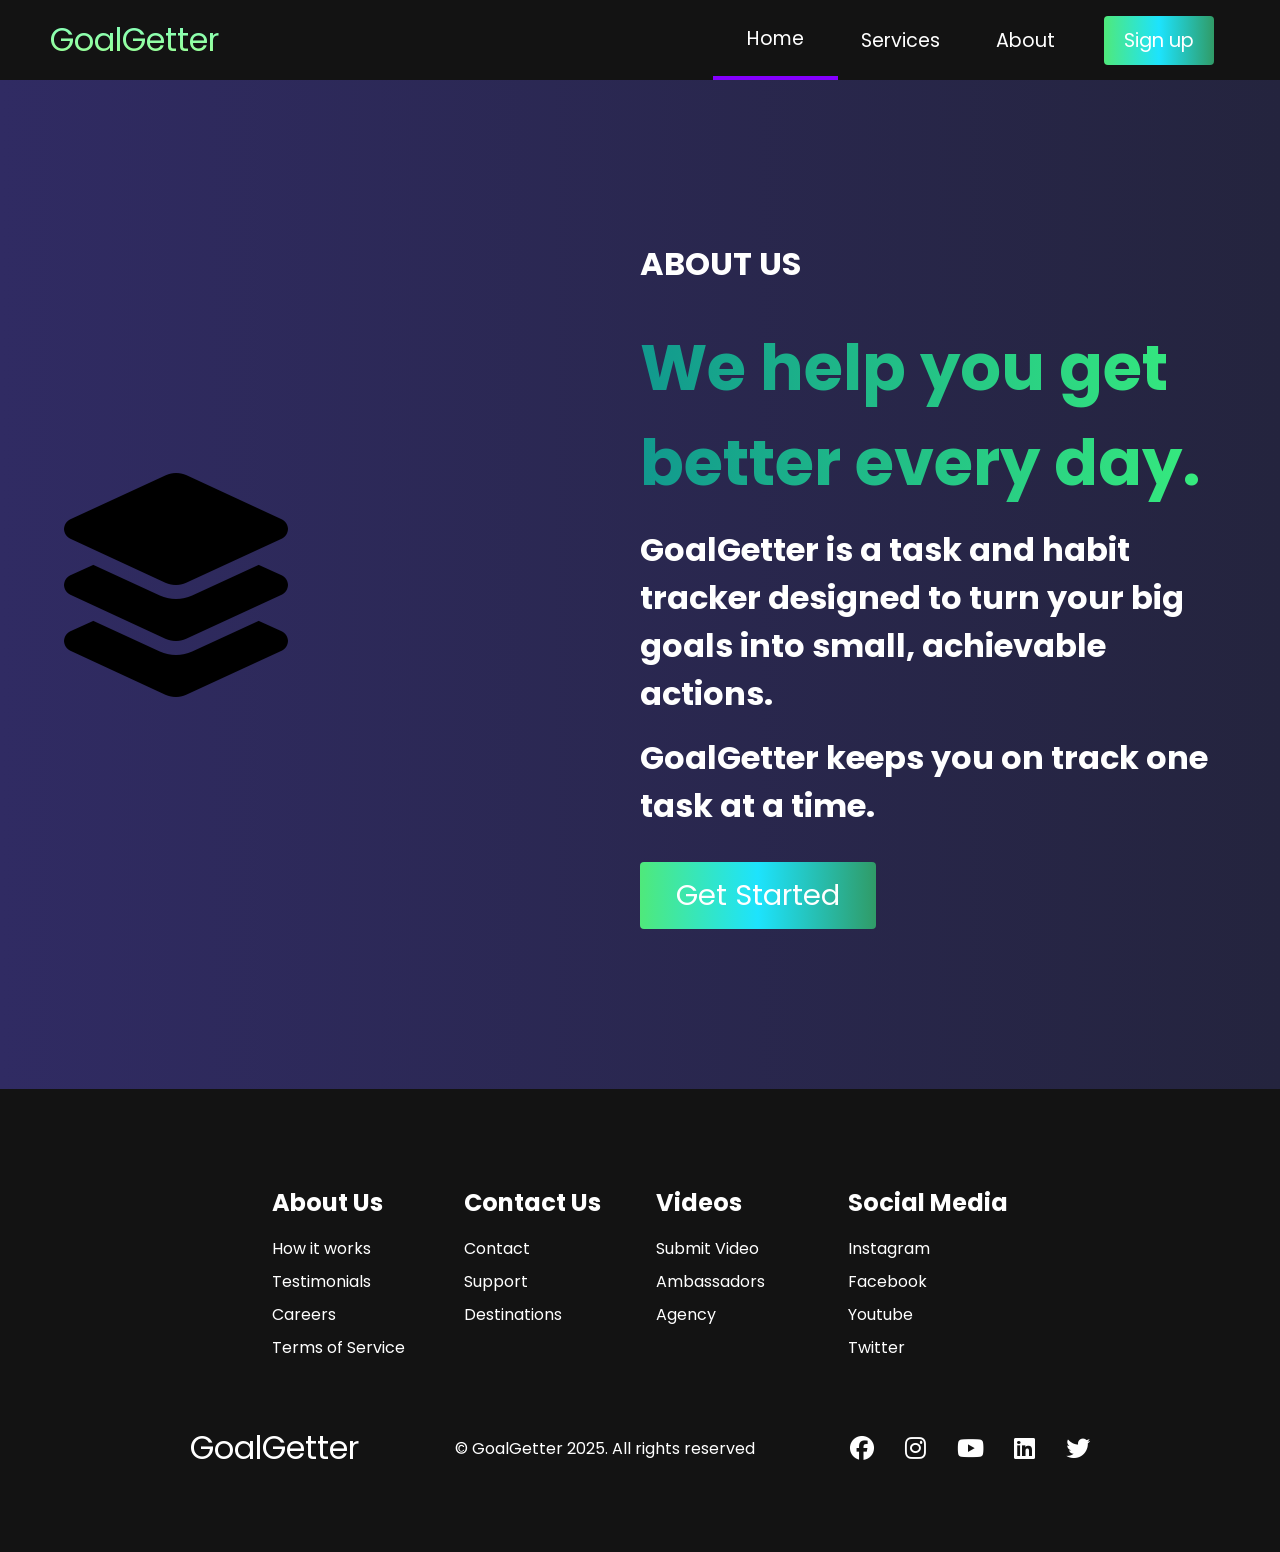
==== about.html @ 1eff2c76 "Add files via upload" ====
<!DOCTYPE html>
<html lang="en">
<head>
    <link href="https://fonts.googleapis.com/css2?family=Poppins:wght@400;500;600;700&display=swap" rel="stylesheet">

    <meta charset="UTF-8">
    <meta name="viewport" content="width=device-width, initial-scale=1.0">
    <title>GoalGetter - About</title>
    <link rel="stylesheet" href="styles.css"> 
    <link rel="stylesheet" href="https://cdnjs.cloudflare.com/ajax/libs/font-awesome/6.4.0/css/all.min.css">
    <link href="https://fonts.googleapis.com/css2?family=Poppins:wght@400;500;600;700&display=swap" rel="stylesheet">
</head>
<body>

    <div id="page-loader">
  <div class="spinner"></div>
</div>

    <!--Navbar-->
    <nav class="navbar">
        <div class="navbar__container">
            <a href="index.html" id="navbar__logo">GoalGetter</a>
            
            <div class="navbar__toggle" id="mobile-menu">
                <span class="bar"></span>
                <span class="bar"></span>
                <span class="bar"></span>
            </div>
            
            <ul class="navbar__menu">
                <li class="navbar__item">
                    <a href="index.html" class="navbar__links" id="home-page">Home</a>
                </li>
                <li class="navbar__item">
                    <a href="services.html" class="navbar__links" id="services-page">Services</a>
                </li>
                <li class="navbar__item">
                    <a href="about.html" class="navbar__links" id="about-page">About</a>
                </li>
                <li class="navbar__btn">
                    <a href="signup.html" class="button" id="signup">Sign up</a>
                </li>
            </ul> 
        </div>
    </nav>

    <!--About Page Content-->
    <div class="main">
        <div class="main__container">
            <div class="main__image--container">
                <div class="main__image--card">
                    <i class="fas fa-layer-group pop-bounce"></i>
                </div>
            </div>
            <div class="main__content">
  <h1 class="fade-scale">About Us</h1>
  <h2 class="fade-scale">We help you get better every day.</h2>
  <p class="slide-left">
    GoalGetter is a task and habit tracker designed to turn your big goals into small, achievable actions.
  </p>
  <p class="slide-left">
    GoalGetter keeps you on track one task at a time.
  </p>
  <button class="main__btn pop-bounce"><a href="signup.html">Get Started</a></button>
</div>

        </div>
    </div>

    <!--Footer (same as in index.html)-->
    <div class="footer__container">
      <div class="footer__links">
        <div class="footer__link--wrapper">
          <div class="footer__link--items">
            <h2>About Us</h2>
            <a href="about.html">How it works</a>
            <a href="about.html">Testimonials</a>
            <a href="about.html">Careers</a>
            <a href="about.html">Terms of Service</a>
          </div>
          <div class="footer__link--items">
            <h2>Contact Us</h2>
            <a href="signup.html">Contact</a>
            <a href="signup.html">Support</a>
            <a href="index.html">Destinations</a>
          </div>
        </div>
        <div class="footer__link--wrapper">
          <div class="footer__link--items">
            <h2>Videos</h2>
            <a href="/">Submit Video</a>
            <a href="/">Ambassadors</a>
            <a href="/">Agency</a>
          </div>
          <div class="footer__link--items">
            <h2>Social Media</h2>
            <a href="/">Instagram</a>
            <a href="/">Facebook</a>
            <a href="/">Youtube</a>
            <a href="/">Twitter</a>
          </div>
        </div>
      </div>
      <section class="social__media">
        <div class="social__media--wrap">
          <div class="footer__logo">
            <a href="index.html" id="footer__logo">GoalGetter</a>
          </div>
          <p class="website__rights">© GoalGetter 2025. All rights reserved</p>
          <div class="social__icons">
            <a href="/" class="social__icon--link" target="_blank"><i class="fab fa-facebook"></i></a>
            <a href="/" class="social__icon--link"><i class="fab fa-instagram"></i></a>
            <a href="/" class="social__icon--link"><i class="fab fa-youtube"></i></a>
            <a href="/" class="social__icon--link"><i class="fab fa-linkedin"></i></a>
            <a href="/" class="social__icon--link"><i class="fab fa-twitter"></i></a>
          </div>
        </div>
      </section>
    </div>

    <script src="web.js"></script>
    
</body>
</html>
</head>
---- styles.css ----
* {
  box-sizing: border-box;
  margin: 0;
  padding: 0;
  font-family: 'Poppins', sans-serif;
  scroll-behavior: smooth;
}

.navbar {
  background: #131313;
  height: 80px;
  display: flex;
  justify-content: center;
  align-items: center;
  font-size: 1.2rem;
  position: sticky;
  top: 0;
  z-index: 999;
}

.navbar__container {
  display: flex;
  justify-content: space-between;
  height: 80px;
  z-index: 1;
  width: 100%;
  max-width: 1300px;
  margin: 0 auto;
  padding: 0 50px;
}

#navbar__logo {
  background-color: #0F2027;
  background-image: linear-gradient(to top, #a8ff78 0%, #78ffd6 100%);
  background-size: 100%;
  -webkit-background-clip: text;
  -moz-background-clip: text;
  -webkit-text-fill-color: transparent;
  -moz-text-fill-color: transparent;
  display: flex;
  align-items: center;
  cursor: pointer;
  text-decoration: none;
  font-size: 2rem;
}

.navbar__menu {
  display: flex;
  align-items: center;
  list-style: none;
}

.navbar__item {
  height: 80px;
}

.navbar__links {
  color: #fff;
  display: flex;
  align-items: center;
  justify-content: center;
  width: 125px;
  text-decoration: none;
  height: 100%;
  transition: all 0.3s ease;
}

.navbar__btn {
  display: flex;
  justify-content: center;
  align-items: center;
  padding: 0 1rem;
  width: 100%;
}

.button {
  display: flex;
  justify-content: center;
  align-items: center;
  text-decoration: none;
  padding: 10px 20px;
  height: 100%;
  width: 100%;
  border: none;
  outline: none;
  border-radius: 4px;
  background: #3ab47d;
  background: -webkit-linear-gradient(to right, #4fe97b, #1de3fd, #309b67);
  background: linear-gradient(to right,#4fe97b, #1de3fd, #309b67);
  color: #fff;
  transition: all 0.3s ease;
}

.navbar__links:hover {
  color: #9518fc;
  transition: all 0.3s ease;
}

@media screen and (max-width: 960px) {
  .navbar__container {
    display: flex;
    justify-content: space-between;
    height: 80px;
    z-index: 1;
    width: 100%;
    max-width: 1300px;
    padding: 0;
  }

  .navbar__menu {
    display: grid;
    grid-template-columns: auto;
    margin: 0;
    width: 100%;
    position: absolute;
    top: -1000px;
    opacity: 1;
    transition: all 0.5s ease;
    z-index: -1;
  }

  .navbar__menu.active {
    background: #05eafa94;
    top: 100%;
    opacity: 1;
    transition: all 0.5s ease;
    z-index: 99;
    height: 60vh;
    font-size: 1.6rem;
  }

  #navbar__logo {
    padding-left: 25px;
  }

  .navbar__toggle .bar {
    width: 25px;
    height: 3px;
    margin: 5px auto;
    transition: all 0.3s ease-in-out;
    background: #fff;
  }

  .navbar__item {
    width: 100%;
  }

  .navbar__links {
    text-align: center;
    padding: 2rem;
    width: 100%;
    display: table;
  }

  .navbar__btn {
    padding-bottom: 2rem;
  }

  .button {
    display: flex;
    justify-content: center;
    align-items: center;
    width: 80%;
    height: 80px;
    margin: 0;
  }

  #mobile-menu {
    position: absolute;
    top: 20%;
    right: 5%;
    transform: translate(5%, 20%);
  }

  .navbar__toggle .bar {
    display: block;
    cursor: pointer;
  }

  #mobile-menu.is-active .bar:nth-child(2) {
    opacity: 0;
  }

  #mobile-menu.is-active .bar:nth-child(1) {
    transform: translateY(8px) rotate(45deg);
  }

  #mobile-menu.is-active .bar:nth-child(3) {
    transform: translateY(-8px) rotate(-45deg);
  }
}

/* Hero Section */
.hero {
  background: #0f0c29;
  background: linear-gradient(to right, #302b63, #24243e);
  padding: 200px 0;
}

.hero__container {
  display: flex;
  flex-direction: column;
  justify-content: center;
  align-items: center;
  max-width: 1200px;
  margin: 0 auto;
  height: 90%;
  text-align: center;
  padding: 30px;
}

.hero__heading {
  font-size: 100px;
  margin-bottom: 24px;
  color: #fff;
}

.hero__heading span {
  background: #1f4037; /* fallback for old browsers */
  background: -webkit-linear-gradient(
    to right,
    #1f4037,
    #99f2c8
  ); /* Chrome 10-25, Safari 5.1-6 */
  background: linear-gradient(
    to right,
    #99f2c8,
    #99f2c8
  ); /* W3C, IE 10+/ Edge, Firefox 16+, Chrome 26+, Opera 12+, Safari 7+ */
  background-size: 100%;
  -webkit-background-clip: text;
  -moz-background-clip: text;
  -webkit-text-fill-color: transparent;
  -moz-text-fill-color: transparent;
}

.hero__description {
  font-size: 60px;
  background: #99f2c8; /* fallback for old browsers */
  background: -webkit-linear-gradient(
    to right,
    #99f2c8,
    #99f2c8
  ); /* Chrome 10-25, Safari 5.1-6 */
  background: linear-gradient(
    to right,
    #99f2c8,
    #99f2c8
  ); /* W3C, IE 10+/ Edge, Firefox 16+, Chrome 26+, Opera 12+, Safari 7+ */
  background-size: 100%;
  -webkit-background-clip: text;
  -moz-background-clip: text;
  -webkit-text-fill-color: transparent;
  -moz-text-fill-color: transparent;
}

.highlight {
  border-bottom: 4px solid rgb(132, 0, 255);
}

@media screen and (max-width: 768px) {
  .hero__heading {
    font-size: 60px;
  }

  .hero__description {
    font-size: 40px;
  }
}

/* About Section */
.main {
  background-color: #302b63;
  background: linear-gradient(to right, #302b63, #24243e);
  padding: 10rem 0;
}

.main__container {
  display: grid;
  grid-template-columns: 1fr 1fr;
  align-items: center;
  justify-content: center;
  margin: 0 auto;
  height: 90%;
  z-index: 1;
  width: 100%;
  max-width: 1300px;
  padding: 0 50px;
}

.main__content {
  color: #fff;
  width: 100%;
}

.main__content h1 {
  font-size: 2rem;
  background-color: #fff;
  background-size: 100%;
  -webkit-background-clip: text;
  -moz-background-clip: text;
  -webkit-text-fill-color: transparent;
  -moz-text-fill-color: transparent;
  text-transform: uppercase;
  margin-bottom: 32px;
}

.main__content h2 {
  font-size: 4rem;
  background: #11998e; /* fallback for old browsers */
  background: -webkit-linear-gradient(
    to right,
    #11998e,
    #38ef7d
  ); /* Chrome 10-25, Safari 5.1-6 */
  background: linear-gradient(
    to right,
    #11998e,
    #38ef7d
  ); /* W3C, IE 10+/ Edge, Firefox 16+, Chrome 26+, Opera 12+, Safari 7+ */
  background-size: 100%;
  -webkit-background-clip: text;
  -moz-background-clip: text;
  -webkit-text-fill-color: transparent;
  -moz-text-fill-color: transparent;
}

.main__content p {
  margin-top: 1rem;
  font-size: 2rem;
  font-weight: 700;
}

.main__btn {
  font-size: 1.8rem;
  background: #0F2027;
  background: -webkit-linear-gradient(to right, #0F2027, #203A43, #2C5364);
  background: linear-gradient(to right, #0F2027, #203A43, #2C5364);
  padding: 20px 60px;
  border: none;
  border-radius: 4px;
  margin-top: 2rem;
  cursor: pointer;
  position: relative;
  transition: all 0.35s;
  outline: none;
}

.main__btn a {
  position: relative;
  z-index: 2;
  color: #fff;
  text-decoration: none;
}

.main__btn:after {
  position: absolute;
  content: '';
  top: 0;
  left: 0;
  width: 0;
  height: 100%;
  background: #a8ff78;
  transition: all 0.35s;
  border-radius: 4px;
}

.main__btn:hover {
  color: #fff;
}

.main__btn:hover:after {
  width: 100%;
}

.main__img--container {
  text-align: center;
}

.main__img--card {
  margin: 10px;
  height: 500px;
  width: 500px;
  border-radius: 4px;
  display: flex;
  flex-direction: column;
  justify-content: center;
  color: #fff;
  background-image: linear-gradient(to right, #00dbde 0%, #fc00ff 100%);
}

.fa-layer-group,
.fa-users {
  font-size: 14rem;
}

#card-2 {
  background: #1f4037;
  background: -webkit-linear-gradient(to right, #1f4037, #054e2c);
  background: linear-gradient(to right, #1f4037, #086339);
}

/* Mobile Responsive */
@media screen and (max-width: 1100px) {
  .main__container {
    display: grid;
    grid-template-columns: 1fr;
    align-items: center;
    justify-content: center;
    width: 100%;
    margin: 0 auto;
    height: 90%;
  }

  .main__img--container {
    display: flex;
    justify-content: center;
  }

  .main__img--card {
    height: 425px;
    width: 425px;
  }

  .main__content {
    text-align: center;
    margin-bottom: 4rem;
  }

  .main__content h1 {
    font-size: 2.5rem;
    margin-top: 2rem;
  }

  .main__content h2 {
    font-size: 3rem;
  }

  .main__content p {
    margin-top: 1rem;
    font-size: 1.5rem;
  }
}

@media screen and (max-width: 480px) {
  .main__img--card {
    width: 250px;
    height: 250px;
  }

  .fa-users,
  .fa-layer-group {
    font-size: 4rem;
  }

  .main__content h1 {
    font-size: 2rem;
    margin-top: 3rem;
  }
  .main__content h2 {
    font-size: 2rem;
  }

  .main__content p {
    margin-top: 2rem;
  }

  .main__btn {
    padding: 12px 36px;
    margin: 2.5rem 0;
  }
}

/* Services Section */
.services {
  background: #0F2027;
  background: linear-gradient(to right, #302b63, #24243e);
  display: flex;
  flex-direction: column;
  justify-content: center;
  align-items: center;
  height: 100%;
  padding: 10rem 0;
}

.services h1 {
  background-color: #131313;
  background-image: linear-gradient(to right, #00C9FF 0%, #92FE9D 100%);
  background-size: 100%;
  -webkit-background-clip: text;
  -moz-background-clip: text;
  -webkit-text-fill-color: transparent;
  -moz-text-fill-color: transparent;
  margin-bottom: 5rem;
  font-size: 2.5rem;
}

.services__wrapper {
  display: grid;
  grid-template-columns: 1fr 1fr 1fr 1fr;
  grid-template-rows: 1fr;
}

.services__card {
  margin: 10px;
  height: 425px;
  width: 300px;
  border-radius: 4px;
  display: flex;
  flex-direction: column;
  justify-content: center;
  color: #fff;
  background-image: linear-gradient(to right, #11998e 0%, #38ef7d 100%);
  transition: 0.3s ease-in;
}

.services__card:nth-child(2) {
  background: #1fa2ff; /* fallback for old browsers */
  background: -webkit-linear-gradient(
    to right,
    #0d8557,
    #11998e,
    #38ef7d
  ); /* Chrome 10-25, Safari 5.1-6 */
  background: linear-gradient(
    to right,
    #11998e,
    #11998e,
    #38ef7d
  ); /* W3C, IE 10+/ Edge, Firefox 16+, Chrome 26+, Opera 12+, Safari 7+ */
}

.services__card h2 {
  text-align: center;
}

.services__card p {
  text-align: center;
  margin-top: 24px;
  font-size: 20px;
}

.services__btn {
  display: flex;
  justify-content: center;
  margin-top: 16px;
}

.services__card button {
  color: #fff;
  padding: 14px 24px;
  border: none;
  outline: none;
  border-radius: 4px;
  background: #131313;
  font-size: 1rem;
}

.services__card button:hover {
  cursor: pointer;
}

.services__card:hover {
  transform: scale(1.075);
  transition: 0.3s ease-in;
  cursor: pointer;
}

@media screen and (max-width: 1300px) {
  .services__wrapper {
    grid-template-columns: 1fr 1fr;
  }
}

@media screen and (max-width: 768px) {
  .services__wrapper {
    grid-template-columns: 1fr;
  }
}

/* Footer CSS */
.footer__container {
  background-color: #131313;
  padding: 5rem 0;
  display: flex;
  flex-direction: column;
  justify-content: center;
  align-items: center;
}

#footer__logo {
  color: #fff;
  display: flex;
  align-items: center;
  cursor: pointer;
  text-decoration: none;
  font-size: 2rem;
}

.footer__links {
  width: 100%;
  max-width: 1000px;
  display: flex;
  justify-content: center;
}

.footer__link--wrapper {
  display: flex;
}

.footer__link--items {
  display: flex;
  flex-direction: column;
  align-items: flex-start;
  margin: 16px;
  text-align: left;
  width: 160px;
  box-sizing: border-box;
}

.footer__link--items h2 {
  margin-bottom: 16px;
  color: #fff;
}

.footer__link--items a {
  color: #fff;
  text-decoration: none;
  margin-bottom: 0.5rem;
  transition: 0.3 ease-out;
}

.footer__link--items a:hover {
  color: #e9e9e9;
  transition: 0.3 ease-out;
}

.social__icon--link {
  color: #fff;
  font-size: 24px;
}

.social__media {
  max-width: 1000px;
  width: 100%;
}

.social__media--wrap {
  display: flex;
  justify-content: space-between;
  align-items: center;
  width: 90%;
  max-width: 1000px;
  margin: 40px auto 0 auto;
}

.social__icons {
  display: flex;
  justify-content: space-between;
  align-items: center;
  width: 240px;
}

.website__rights {
  color: #fff;
}

@media screen and (max-width: 820px) {
  .footer__links {
    padding-top: 2rem;
  }

  #footer__logo {
    margin-bottom: 2rem;
  }

  .website__rights {
    margin-bottom: 2rem;
  }

  .footer__link--wrapper {
    flex-direction: column;
  }

  .social__media--wrap {
    flex-direction: column;
  }
}

@media screen and (max-width: 480px) {
  .footer__link--items {
    margin: 0;
    padding: 10px;
    width: 100%;
  }
}

/* Modern Animations */

/* Fade + Scale for headings */
.fade-scale {
  opacity: 0;
  transform: scale(0.95);
  animation: fadeScale 0.8s forwards;
}
@keyframes fadeScale {
  to {
    opacity: 1;
    transform: scale(1);
  }
}

/* Slide from left for paragraphs / text */
.slide-left {
  opacity: 0;
  transform: translateX(-30px);
  animation: slideLeft 0.8s forwards;
}
@keyframes slideLeft {
  to {
    opacity: 1;
    transform: translateX(0);
  }
}

/* Slide from right for images/cards */
.slide-right {
  opacity: 0;
  transform: translateX(30px);
  animation: slideRight 0.8s forwards;
}
@keyframes slideRight {
  to {
    opacity: 1;
    transform: translateX(0);
  }
}

/* Pop + bounce for buttons */
.pop-bounce {
  opacity: 0;
  transform: scale(0.5);
  animation: popBounce 0.8s forwards;
}
@keyframes popBounce {
  60% { transform: scale(1.05); opacity: 1; }
  80% { transform: scale(0.98); }
  100% { transform: scale(1); }
}

/* Staggered delays */
.fade-scale:nth-child(1),
.slide-left:nth-child(1),
.slide-right:nth-child(1),
.pop-bounce:nth-child(1) { animation-delay: 0.2s; }
.fade-scale:nth-child(2),
.slide-left:nth-child(2),
.slide-right:nth-child(2),
.pop-bounce:nth-child(2) { animation-delay: 0.4s; }
.fade-scale:nth-child(3),
.slide-left:nth-child(3),
.slide-right:nth-child(3),
.pop-bounce:nth-child(3) { animation-delay: 0.6s; }
.fade-scale:nth-child(4),
.slide-left:nth-child(4),
.slide-right:nth-child(4),
.pop-bounce:nth-child(4) { animation-delay: 0.8s; }

.main__btn {
  display: inline-flex; /* or flex */
  justify-content: center;
  align-items: center;
  text-decoration: none; /* removes underline */
  color: #fff;
  padding: 12px 36px;
  border-radius: 4px;
  background: linear-gradient(to right,#4fe97b, #1de3fd, #309b67);
  transition: transform 0.3s ease, box-shadow 0.3s ease;
}

.pop-bounce {
  animation: pop 0.6s ease forwards;
}

@keyframes pop {
  0% { transform: scale(0.9); opacity: 0; }
  50% { transform: scale(1.1); opacity: 1; }
  100% { transform: scale(1); opacity: 1; }
}
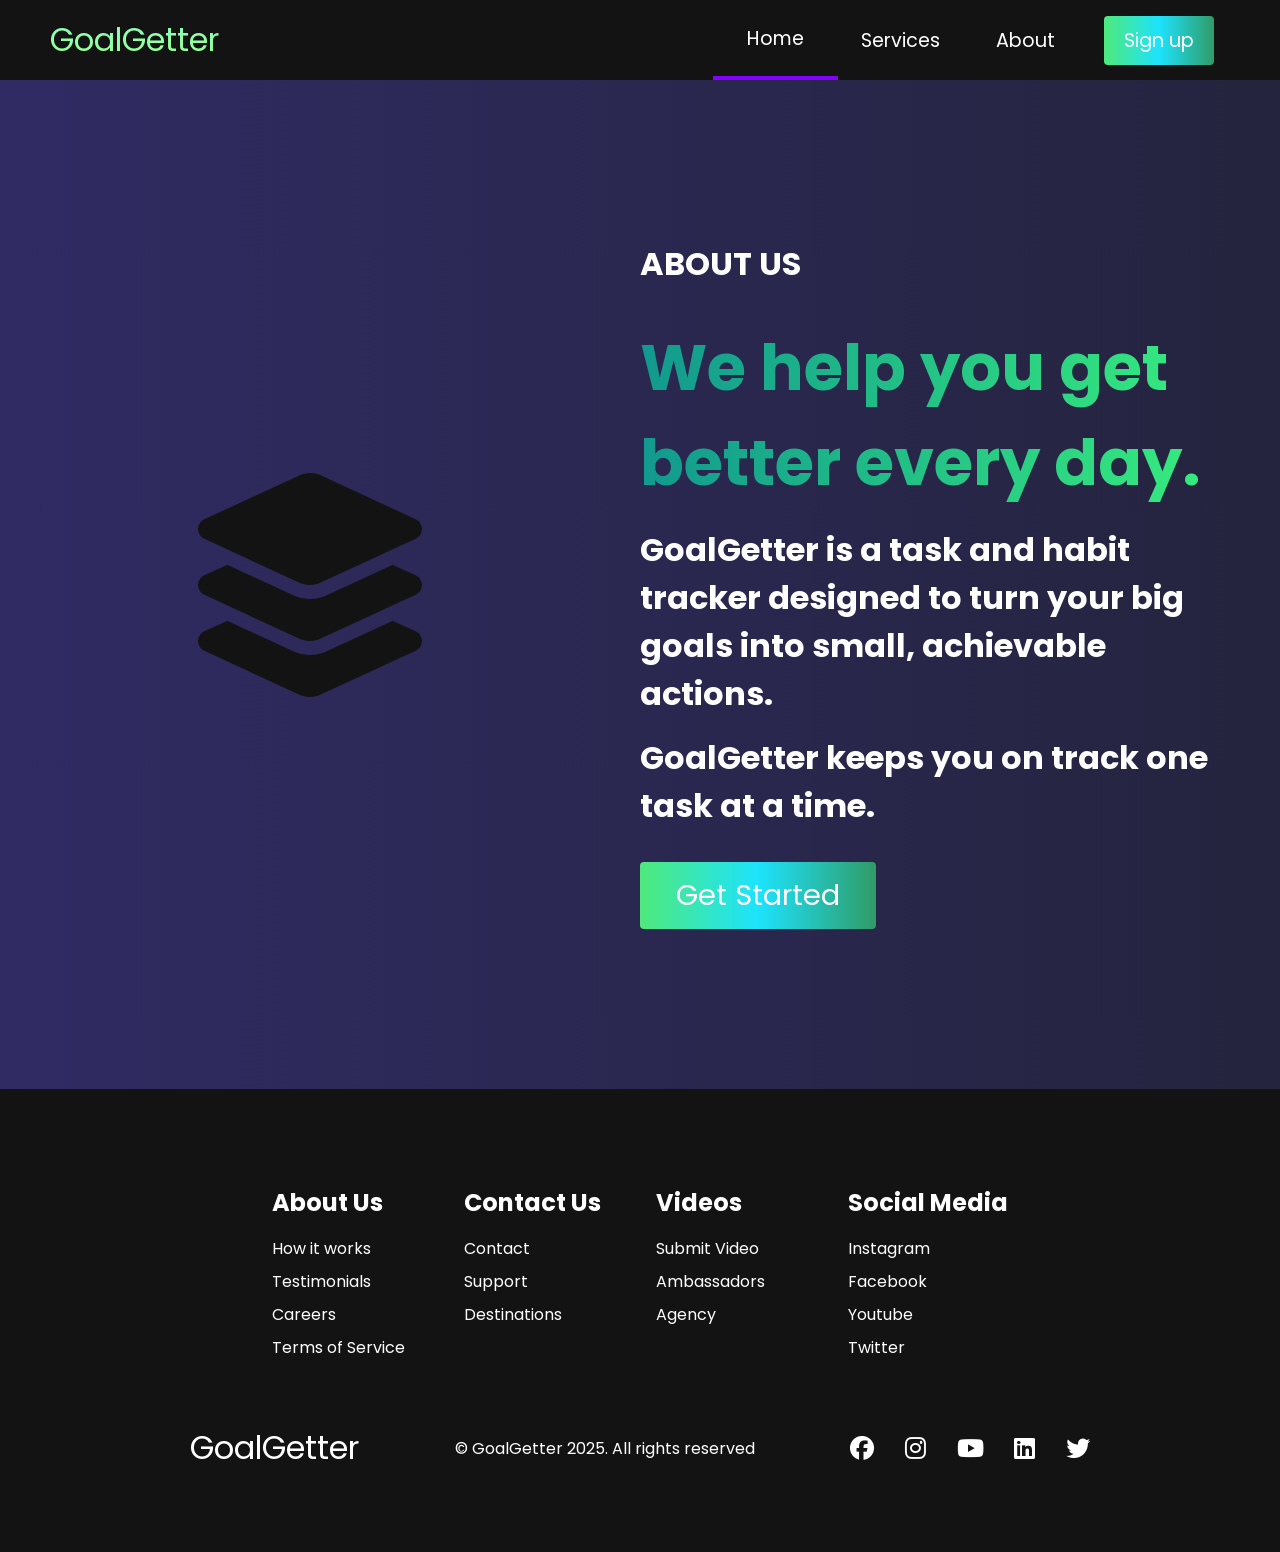
==== commit 97256e63: "Add files via upload" ====
--- a/about.html
+++ b/about.html
@@ -47,11 +47,9 @@
     <!--About Page Content-->
     <div class="main">
         <div class="main__container">
-            <div class="main__image--container">
-                <div class="main__image--card">
-                    <i class="fas fa-layer-group pop-bounce"></i>
-                </div>
-            </div>
+            <div class="main__img--container">    <div class="main__img--card">     <i class="fas fa-layer-group pop-bounce"></i>
+    </div>
+</div>
             <div class="main__content">
   <h1 class="fade-scale">About Us</h1>
   <h2 class="fade-scale">We help you get better every day.</h2>
--- a/styles.css
+++ b/styles.css
@@ -63,6 +63,9 @@
   text-decoration: none;
   height: 100%;
   transition: all 0.3s ease;
+  cursor: pointer; /* <--- Add this line */
+  position: relative; /* <--- Add this line to help with z-index stacking */
+  z-index: 10; /* <--- Add this line to ensure it sits on top */
 }
 
 .navbar__btn {
@@ -307,17 +310,9 @@
 
 .main__content h2 {
   font-size: 4rem;
-  background: #11998e; /* fallback for old browsers */
-  background: -webkit-linear-gradient(
-    to right,
-    #11998e,
-    #38ef7d
-  ); /* Chrome 10-25, Safari 5.1-6 */
-  background: linear-gradient(
-    to right,
-    #11998e,
-    #38ef7d
-  ); /* W3C, IE 10+/ Edge, Firefox 16+, Chrome 26+, Opera 12+, Safari 7+ */
+  background: #11998e;
+  background: -webkit-linear-gradient(to right, #11998e, #38ef7d);
+  background: linear-gradient(to right, #11998e, #38ef7d);
   background-size: 100%;
   -webkit-background-clip: text;
   -moz-background-clip: text;
@@ -385,14 +380,15 @@
   display: flex;
   flex-direction: column;
   justify-content: center;
-  color: #fff;
-  background-image: linear-gradient(to right, #00dbde 0%, #fc00ff 100%);
-}
-
-.fa-layer-group,
-.fa-users {
-  font-size: 14rem;
-}
+  align-items: center; /* <--- MAKE SURE THIS IS HERE */
+  color: #131313;
+  background-image: none;
+}
+
+.main__img--card i {
+  font-size: 14rem; /* This makes it huge */
+}
+/* --------------------- */
 
 #card-2 {
   background: #1f4037;
@@ -471,110 +467,140 @@
   }
 }
 
-/* Services Section */
+/* --- Services Section Container --- */
 .services {
-  background: #0F2027;
-  background: linear-gradient(to right, #302b63, #24243e);
+  background: #0f0c29; /* Deep dark background */
+  background: linear-gradient(to bottom, #0f0c29, #302b63, #24243e);
   display: flex;
   flex-direction: column;
-  justify-content: center;
-  align-items: center;
-  height: 100%;
-  padding: 10rem 0;
+  align-items: center;
+  padding: 100px 20px;
+  min-height: 100vh;
 }
 
 .services h1 {
-  background-color: #131313;
-  background-image: linear-gradient(to right, #00C9FF 0%, #92FE9D 100%);
-  background-size: 100%;
+  font-size: 3rem;
+  margin-bottom: 64px;
+  background: linear-gradient(to right, #74ebd5, #ACB6E5); /* Modern neon gradient */
+  background: linear-gradient(to right, #74ebd5, #ACB6E5);
   -webkit-background-clip: text;
   -moz-background-clip: text;
-  -webkit-text-fill-color: transparent;
-  -moz-text-fill-color: transparent;
-  margin-bottom: 5rem;
-  font-size: 2.5rem;
-}
-
+  -webkit-text-fill-color: transparent; 
+  text-align: center;
+}
+
+/* --- The Grid Wrapper --- */
 .services__wrapper {
   display: grid;
-  grid-template-columns: 1fr 1fr 1fr 1fr;
-  grid-template-rows: 1fr;
-}
-
+  grid-template-columns: repeat(4, 1fr); /* 4 columns automatically */
+  gap: 30px; /* Modern spacing */
+  max-width: 1300px;
+  width: 100%;
+  margin: 0 auto;
+}
+
+/* --- The Modern Card --- */
 .services__card {
-  margin: 10px;
-  height: 425px;
-  width: 300px;
-  border-radius: 4px;
+  background: rgba(255, 255, 255, 0.03); /* Very subtle transparency */
+  backdrop-filter: blur(10px); /* The "Glass" effect */
+  border: 1px solid rgba(255, 255, 255, 0.1); /* Thin border */
+  border-radius: 20px; /* Softer corners */
   display: flex;
   flex-direction: column;
-  justify-content: center;
-  color: #fff;
-  background-image: linear-gradient(to right, #11998e 0%, #38ef7d 100%);
-  transition: 0.3s ease-in;
-}
-
-.services__card:nth-child(2) {
-  background: #1fa2ff; /* fallback for old browsers */
-  background: -webkit-linear-gradient(
-    to right,
-    #0d8557,
-    #11998e,
-    #38ef7d
-  ); /* Chrome 10-25, Safari 5.1-6 */
-  background: linear-gradient(
-    to right,
-    #11998e,
-    #11998e,
-    #38ef7d
-  ); /* W3C, IE 10+/ Edge, Firefox 16+, Chrome 26+, Opera 12+, Safari 7+ */
+  align-items: center;
+  justify-content: flex-start; /* Aligns content to top */
+  padding: 40px 30px;
+  transition: all 0.4s ease;
+  height: 450px;
+  position: relative;
+  overflow: hidden; /* Keeps internal glows inside */
+}
+
+/* --- The Icon --- */
+.icon-box {
+    font-size: 3rem;
+    margin-bottom: 20px;
+    background: linear-gradient(to right, #74ebd5, #ACB6E5);
+    -webkit-background-clip: text;
+    -webkit-text-fill-color: transparent;
 }
 
 .services__card h2 {
+  font-size: 1.5rem;
+  margin-bottom: 15px;
+  color: #fff;
   text-align: center;
 }
 
 .services__card p {
+  font-size: 1rem;
+  color: #b3b3b3; /* Softer grey text for hierarchy */
   text-align: center;
-  margin-top: 24px;
-  font-size: 20px;
-}
-
+  line-height: 1.6;
+  margin-bottom: auto; /* Pushes button to bottom */
+}
+
+/* --- Card Hover Effects --- */
+.services__card:hover {
+  transform: translateY(-15px); /* Smooth lift up */
+  background: rgba(255, 255, 255, 0.08); /* Slightly lighter on hover */
+  border-color: rgba(255, 255, 255, 0.3);
+  box-shadow: 0 20px 40px rgba(0,0,0,0.4);
+}
+
+/* --- Button Styling --- */
 .services__btn {
-  display: flex;
-  justify-content: center;
-  margin-top: 16px;
-}
-
-.services__card button {
-  color: #fff;
-  padding: 14px 24px;
+    width: 100%;
+    margin-top: 30px;
+}
+
+.services__btn button {
+  width: 100%;
+  padding: 12px 20px;
+  border-radius: 50px; /* Pill shape is very modern */
   border: none;
-  outline: none;
-  border-radius: 4px;
-  background: #131313;
+  font-weight: bold;
   font-size: 1rem;
-}
-
-.services__card button:hover {
+  color: white;
+  background: linear-gradient(90deg, #67B26F 0%, #4ca2cd 100%);
   cursor: pointer;
-}
-
-.services__card:hover {
-  transform: scale(1.075);
-  transition: 0.3s ease-in;
-  cursor: pointer;
-}
-
-@media screen and (max-width: 1300px) {
+  transition: all 0.3s ease;
+  box-shadow: 0 4px 15px rgba(0,0,0,0.2);
+}
+
+.services__btn button:hover {
+    transform: scale(1.05);
+    box-shadow: 0 0 20px rgba(252, 0, 255, 0.6); /* Neon glow on hover */
+}
+
+
+/* --- Responsive Mobile --- */
+@media screen and (max-width: 1200px) {
   .services__wrapper {
-    grid-template-columns: 1fr 1fr;
+    grid-template-columns: 1fr 1fr; /* 2 columns on tablet */
   }
 }
 
 @media screen and (max-width: 768px) {
   .services__wrapper {
-    grid-template-columns: 1fr;
+    grid-template-columns: 1fr; /* 1 column on mobile */
+  }
+  .services__card {
+      height: auto; /* Allow auto height on mobile */
+  }
+}
+
+.services__card:nth-child(1) { animation-delay: 0.2s; }
+.services__card:nth-child(2) { animation-delay: 0.4s; }
+.services__card:nth-child(3) { animation-delay: 0.6s; }
+
+/* --- Responsive --- */
+@media screen and (max-width: 1000px) {
+  .services__wrapper {
+    grid-template-columns: 1fr; /* Stack vertically on tablet/mobile */
+  }
+  .services__card {
+      height: 400px; /* Slightly smaller on mobile */
   }
 }
 
@@ -788,3 +814,23 @@
   100% { transform: scale(1); opacity: 1; }
 }
 
+.navbar__toggle {
+  display: none;
+}
+
+/* This makes the animation smooth */
+.services__card {
+  /* ... other styles ... */
+  transition: 0.3s ease-in; 
+}
+
+/* This is the trigger: When mouse is ON the card */
+.services__card:hover {
+  transform: scale(1.075); /* This makes it pop/grow */
+  transition: 0.3s ease-in;
+  cursor: pointer; /* This turns the mouse into the pointer hand */
+}
+
+
+
+
